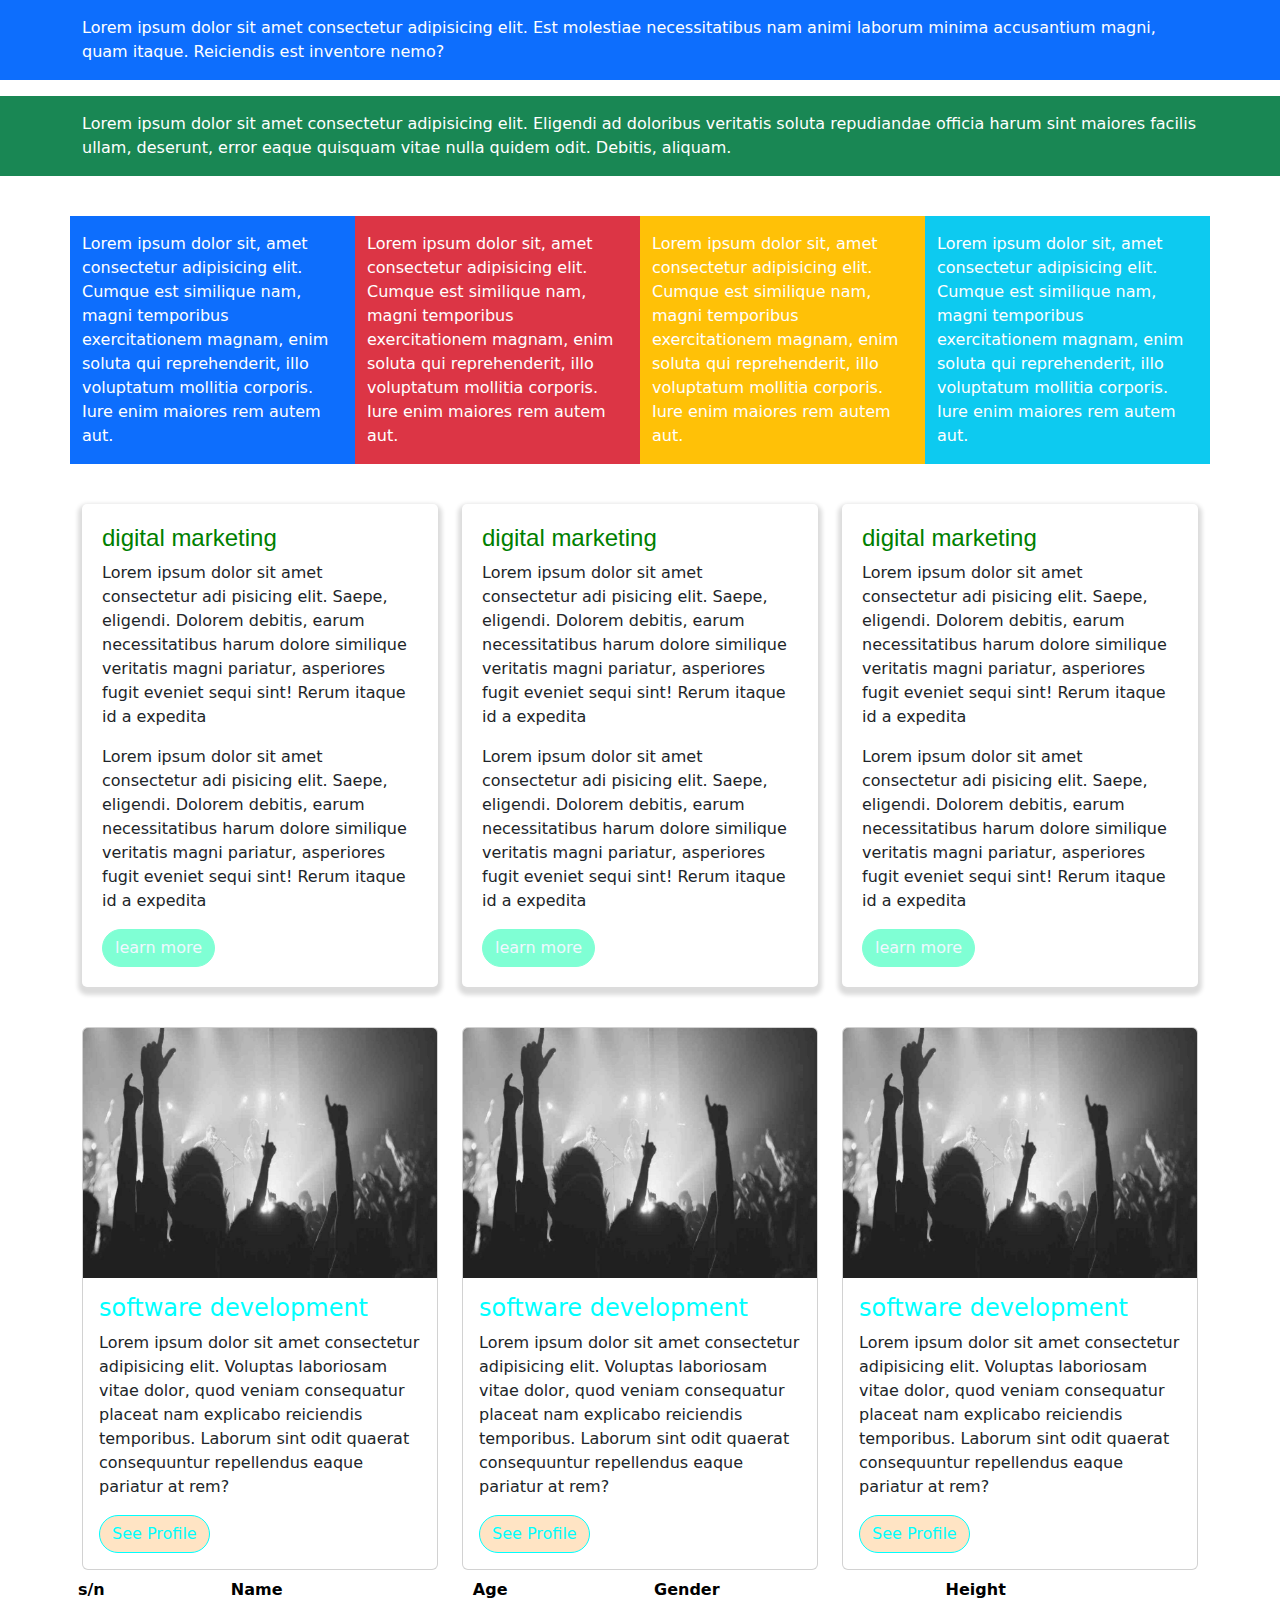
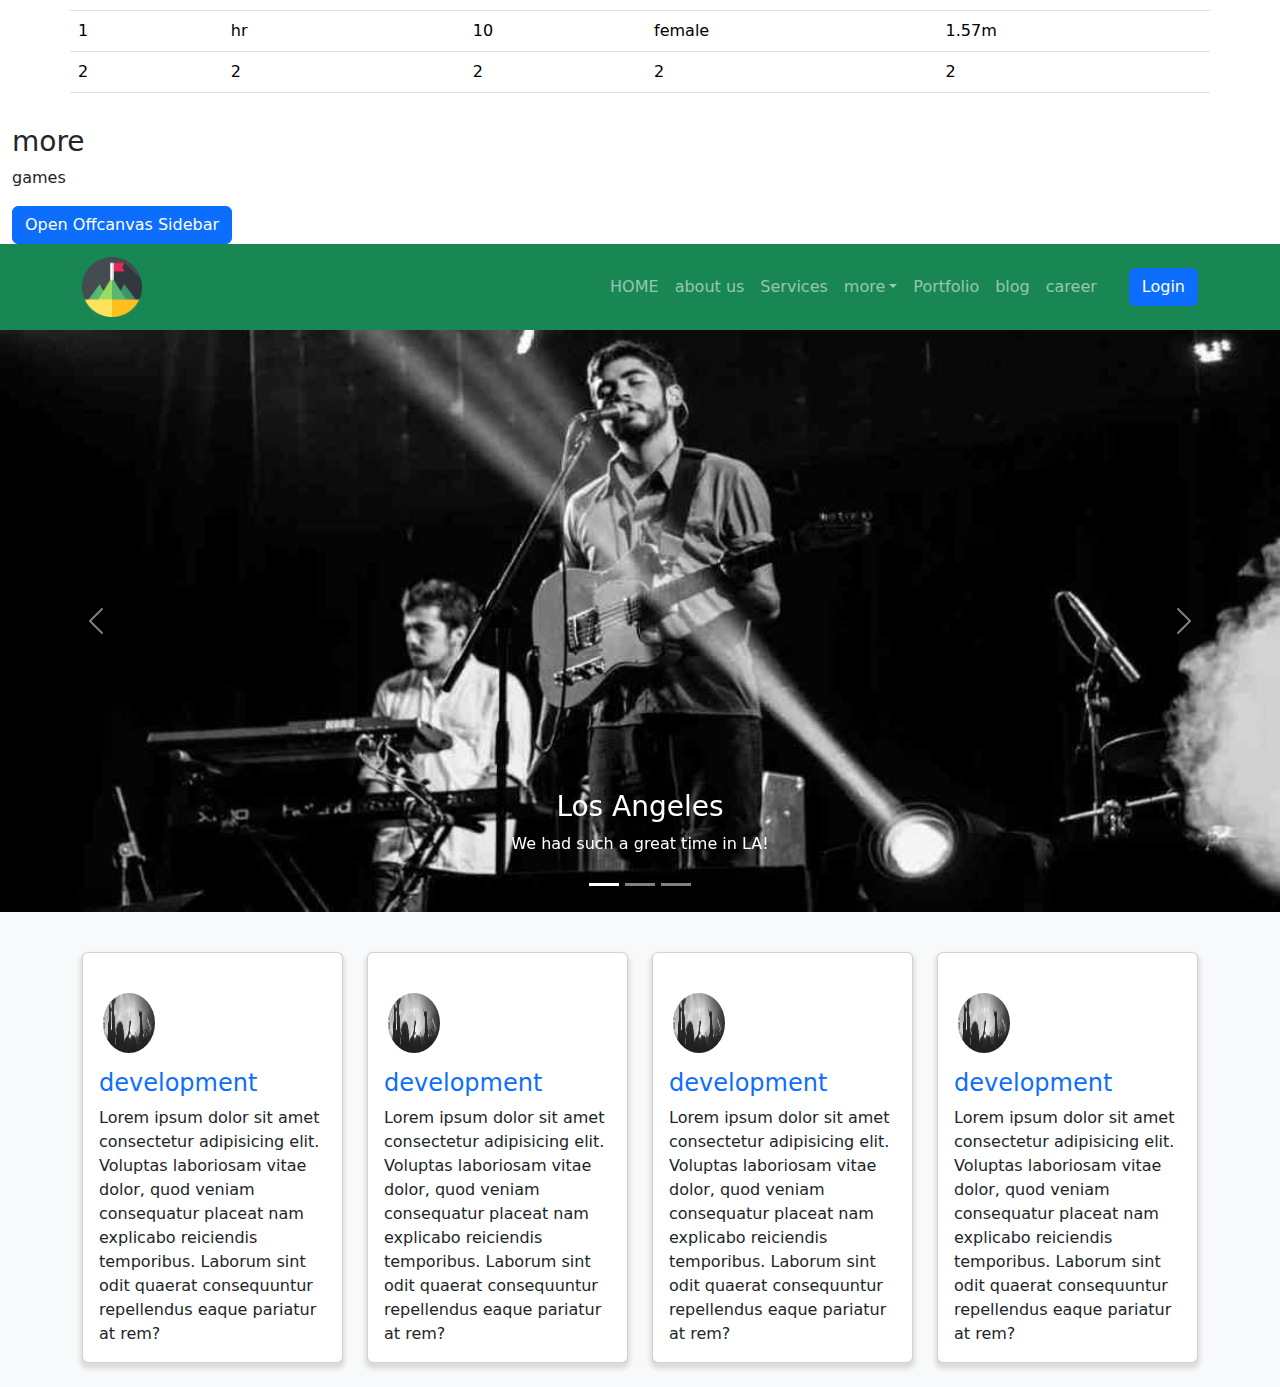
==== index.html @ dfd1449f "initial commit" ====
<!DOCTYPE html>
<html lang="en">
<head>
    <meta charset="UTF-8">
    <meta name="viewport" content="width=device-width, initial-scale=1.0">
    <title>Document</title>
  <link href="https://cdn.jsdelivr.net/npm/bootstrap@5.1.3/dist/css/bootstrap.min.css" rel="stylesheet">
  <script src="https://cdn.jsdelivr.net/npm/bootstrap@5.1.3/dist/js/bootstrap.bundle.min.js"></script>
  <link rel="stylesheet" href="my css.css"type="text/css">
</head>
<body>
    <div class="container-fluid bg-primary py-3">
        <div class="container text-white">
            Lorem ipsum dolor sit amet consectetur adipisicing elit.
             Est molestiae necessitatibus nam animi laborum minima accusantium magni,
              quam itaque. Reiciendis est inventore nemo?
        </div>
    </div>
    <div class="container-fluid bg-success py-3 mt-3">
        <div class="container text-white">
            Lorem ipsum dolor sit amet consectetur adipisicing elit.
             Eligendi ad doloribus veritatis soluta repudiandae officia harum sint maiores facilis ullam,
              deserunt, error eaque quisquam vitae nulla quidem odit. Debitis, aliquam.
        </div>
    </div>
    <!--bootstrap column-->
    <div class="container-fluid my-4">
        <div class="container">
            <div class="row text-white">
                <div class="col-sm-12 col-md-6 col-lg-3 bg-primary py-3 mt-3 ">
                    Lorem ipsum dolor sit, amet consectetur adipisicing elit. Cumque est similique nam, magni temporibus exercitationem magnam, 
                    enim soluta qui reprehenderit,
                     illo voluptatum mollitia corporis. Iure enim maiores rem autem aut.
                </div>
                <div class="col-sm-12 col-md-6 col-lg-3 bg-danger py-3 mt-3 ">
                    Lorem ipsum dolor sit, amet consectetur adipisicing elit. Cumque est similique nam, magni temporibus exercitationem magnam, 
                    enim soluta qui reprehenderit,
                     illo voluptatum mollitia corporis. Iure enim maiores rem autem aut.
                </div>
                <div class="col-sm-12 col-md-6 col-lg-3 bg-warning py-3 mt-3 ">
                    Lorem ipsum dolor sit, amet consectetur adipisicing elit. Cumque est similique nam, magni temporibus exercitationem magnam, 
                    enim soluta qui reprehenderit,
                     illo voluptatum mollitia corporis. Iure enim maiores rem autem aut.
                </div>
                <div class="col-sm-12 col-md-6 col-lg-3 bg-info py-3 mt-3 ">
                    Lorem ipsum dolor sit, amet consectetur adipisicing elit. Cumque est similique nam, magni temporibus exercitationem magnam, 
                    enim soluta qui reprehenderit,
                     illo voluptatum mollitia corporis. Iure enim maiores rem autem aut.
                </div>
            </div>
        </div>
    </div>
    <!--bootstrap and css-->
    <div class="container-fluid mb-4">
        <div class="container">
            <div class="row">
                <div class="col-sm-12 col-md-6 col-lg-4 market mt-3">
                    <div>
                        <h4>digital marketing</h4>
                        <p>
                            Lorem ipsum dolor sit amet consectetur adi
                            pisicing elit. Saepe, eligendi. Dolorem debitis,
                             earum necessitatibus harum dolore similique veritatis magni pariatur,
                              asperiores fugit eveniet sequi sint! Rerum itaque id a expedita     </p>
                              <p>
                                Lorem ipsum dolor sit amet consectetur adi
                                pisicing elit. Saepe, eligendi. Dolorem debitis,
                                 earum necessitatibus harum dolore similique veritatis magni pariatur,
                                  asperiores fugit eveniet sequi sint! Rerum itaque id a expedita     </p>
                                  <a class="btn"   href="#">learn more</a>
                    </div>
                </div>
                <div class="col-sm-12 col-md-6 col-lg-4 market mt-3">
                    <div>
                        <h4>digital marketing</h4>
                        <p>
                            Lorem ipsum dolor sit amet consectetur adi
                            pisicing elit. Saepe, eligendi. Dolorem debitis,
                             earum necessitatibus harum dolore similique veritatis magni pariatur,
                              asperiores fugit eveniet sequi sint! Rerum itaque id a expedita     </p>
                              <p>
                                Lorem ipsum dolor sit amet consectetur adi
                                pisicing elit. Saepe, eligendi. Dolorem debitis,
                                 earum necessitatibus harum dolore similique veritatis magni pariatur,
                                  asperiores fugit eveniet sequi sint! Rerum itaque id a expedita     </p>
                                  <a class="btn"   href="#">learn more</a>
                    </div>
                </div>
                <div class="col-sm-12 col-md-6 col-lg-4 market mt-3">
                    <div>
                        <h4>digital marketing</h4>
                        <p>
                            Lorem ipsum dolor sit amet consectetur adi
                            pisicing elit. Saepe, eligendi. Dolorem debitis,
                             earum necessitatibus harum dolore similique veritatis magni pariatur,
                              asperiores fugit eveniet sequi sint! Rerum itaque id a expedita     </p>
                              <p>
                                Lorem ipsum dolor sit amet consectetur adi
                                pisicing elit. Saepe, eligendi. Dolorem debitis,
                                 earum necessitatibus harum dolore similique veritatis magni pariatur,
                                  asperiores fugit eveniet sequi sint! Rerum itaque id a expedita     </p>
                                  <a class="btn"   href="#">learn more</a>
                    </div>
                </div>
            </div>
        </div>
    </div>
    <!--bootstrap card and div columns-->
    <div class="container-fluid">
        <div class="container">
            <div class="row">
                <div class="col-sm-12 col-md-6 col-lg-4 mt-3">
                    <div class="card mybody">
                        <img class="card-img-top img-fluid" src="bootstrap5.0/image/ny.jpg" alt="Card image">
                        <div class="card-body">
                          <h4 class="card-title">software development</h4>
                          <p class="card-text">Lorem ipsum dolor sit amet consectetur adipisicing elit.
                             Voluptas laboriosam vitae dolor, 
                             quod veniam consequatur placeat nam explicabo reiciendis temporibus. 
                            Laborum sint odit quaerat consequuntur repellendus eaque pariatur at rem?</p>
                          <a href="#" class="btn btn-primary">See Profile</a>
                        </div>
                      </div>
                </div>
                <div class="col-sm-12 col-md-6 col-lg-4 mt-3">
                    <div class="card mybody">
                        <img class="card-img-top img-fluid" src="bootstrap5.0/image/ny.jpg" alt="Card image">
                        <div class="card-body">
                          <h4 class="card-title">software development</h4>
                          <p class="card-text">Lorem ipsum dolor sit amet consectetur adipisicing elit.
                             Voluptas laboriosam vitae dolor, 
                             quod veniam consequatur placeat nam explicabo reiciendis temporibus. 
                            Laborum sint odit quaerat consequuntur repellendus eaque pariatur at rem?</p>
                          <a href="#" class="btn btn-primary">See Profile</a>
                        </div>
                      </div>
                </div>
                <div class="col-sm-12 col-md-6 col-lg-4 mt-3">
                    <div class="card mybody">
                        <img class="card-img-top img-fluid" src="bootstrap5.0/image/ny.jpg" alt="Card image">
                        <div class="card-body">
                          <h4 class="card-title">software development</h4>
                          <p class="card-text">Lorem ipsum dolor sit amet consectetur adipisicing elit.
                             Voluptas laboriosam vitae dolor, 
                             quod veniam consequatur placeat nam explicabo reiciendis temporibus. 
                            Laborum sint odit quaerat consequuntur repellendus eaque pariatur at rem?</p>
                          <a href="#" class="btn btn-primary">See Profile</a>
                        </div>
                      </div>
                </div>
            </div>
        </div>
    </div>
    <!--bootstrap table responsive-->
    <div class="container">
        <div class="row">
            <table class="table table-responsive-sm">
                <tr>
                    <td><b>s/n</b></td>
                    <td><b>Name</b></td>
                    <td><b>Age</b></td>
                    <td><b>Gender</b></td>
                    <td><b>Height</b></td>
                </tr>
                <tr>
                    <td>1</td>
                    <td>hr</td>
                    <td>10</td>
                    <td>female</td>
                    <td>1.57m   </td>
                </tr>
                <tr>
                    <td>2</td>
                    <td>2</td>
                    <td>2</td>
                    <td>2</td>
                    <td>2</td>
                </tr>
            </table>
        </div>
    </div>
    
	<div class="offcanvas offcanvas-start" id="demo11">
        <div class="offcanvas-header">
          <h1 class="offcanvas-title">Heading</h1>
          <button type="button" class="btn-close" data-bs-dismiss="offcanvas"></button>
        </div>
        <div class="offcanvas-body">
          <p><code>hello</code></p>
          <p><code>hi</code></p>
          <p><pre> text lorem ipsum.</pre></p>
          <button class="btn btn-secondary" type="button">A Button</button>
        </div>
      </div>
      
      <div class="container-fluid mt-3">
        <h3>more </h3>
        <p>games </p>
        <button class="btn btn-primary" type="button" data-bs-toggle="offcanvas" data-bs-target="#demo11">
          Open Offcanvas Sidebar
        </button>
      </div>
      <!--header section begins-->
      <header id="header">
    
<nav class="navbar navbar-expand-lg bg-success navbar-dark">
    <div class="container mylogo">
      <a class="navbar-brand" href="#">
        <img src="bootstrap5.0/image/mountain.png" alt="">
      </a>
      <button class="navbar-toggler" type="button" data-bs-toggle="collapse" data-bs-target="#collapsibleNavbar1">
        <span class="navbar-toggler-icon"></span>
      </button>
      <div class="collapse navbar-collapse justify-content-end" id="collapsibleNavbar1">
        <ul class="navbar-nav">
          <li class="nav-item">
            <a class="nav-link" href="index.html">HOME</a>
          </li>
          <li class="nav-item">
            <a class="nav-link" href="#">about us</a>
          </li>
          <li class="nav-item">
            <a class="nav-link" href="#">Services</a>
          </li>  
          <li class="nav-item dropdown">
            <a class="nav-link dropdown-toggle" href="#" role="button" data-bs-toggle="dropdown">more</a>
            <ul class="dropdown-menu">
              <li><a class="dropdown-item" href="#">sign up</a></li>
              <li><a class="dropdown-item" href="#">promo</a></li>
              <li><a class="dropdown-item" href="#">maintainace</a></li>
            </ul>
          </li>
          <li class="nav-item">
            <a class="nav-link" href="#">Portfolio</a>
          </li>
          <li class="nav-item">
            <a class="nav-link" href="#">blog</a>
          </li>    
          <li class="nav-item">
            <a class="nav-link" href="#">career</a>
          </li>  

        </ul>
        
  <button type="button" class="btn btn-primary ms-lg-4" data-bs-toggle="modal" data-bs-target="#myModal">
    Login
  </button>
      </div>
    </div>
  </nav>
  
<!-- The Modal -->
<div class="modal fade" id="myModal">
    <div class="modal-dialog">
      <div class="modal-content">
  
        <!-- Modal Header -->
        <div class="modal-header">
          <h4 class="modal-title">login</h4>
          <button type="button" class="btn-close" data-bs-dismiss="modal"></button>
        </div>
  
        <!-- Modal body -->
        <div class="modal-body">
          <form action=""method="post" enctype="multipart/form-data">
            
            <div class="row">
                <div class="col-12 mt-3">
                    <label for="username">username</label>
                    <input type="text" name="username"placeholder="enter username"id="username" class="form-control">
                </div>
            </div>
            
            <div class="row">
                <div class="col-12 mt-3">
                    <label for="password">password</label>
                    <input type="text" name="password"placeholder="enter password"id="username" class="form-control" required>
                </div>
            </div>
            
            <div class="row">
                <div class="col-12 mt-3">
                    <button type="submit" name="submit" class="btn btn-primary">Login</button>
                </div>
            </div>
          </form>
        </div>
  
        <!-- Modal footer -->
        <div class="modal-footer">
          <button type="button" class="btn btn-danger" data-bs-dismiss="modal">close</button>
        </div>
  
      </div>
    </div>
  </div>
  

      </header><!--header section ends-->

<!-- Carousel -->
<div id="demo3" class="carousel slide" data-bs-ride="carousel">

    <!-- Indicators/dots -->
    <div class="carousel-indicators">
      <button type="button" data-bs-target="#demo3" data-bs-slide-to="0" class="active"></button>
      <button type="button" data-bs-target="#demo3" data-bs-slide-to="1"></button>
      <button type="button" data-bs-target="#demo3" data-bs-slide-to="2"></button>
    </div>
    
    <!-- The slideshow/carousel -->
    <div class="carousel-inner">
      <div class="carousel-item active">
        <img src="bootstrap5.0/image/chicago.jpg" alt="Los Angeles" class="d-block" style="width:100%">
        <div class="carousel-caption">
          <h3>Los Angeles</h3>
          <p>We had such a great time in LA!</p>
        </div>
      </div>
      <div class="carousel-item">
        <img src="bootstrap5.0/image/ny.jpg" alt="Chicago" class="d-block" style="width:100%">
        <div class="carousel-caption">
          <h3>Chicago</h3>
          <p>Thank you, Chicago!</p>
        </div> 
      </div>
      <div class="carousel-item">
        <img src="bootstrap5.0/image/la.jpg" alt="New York" class="d-block" style="width:100%">
        <div class="carousel-caption">
          <h3>New York</h3>
          <p>We love the Big Apple!</p>
        </div>  
      </div>
    </div>
    
    <!-- Left and right controls/icons -->
    <button class="carousel-control-prev" type="button" data-bs-target="#demo3" data-bs-slide="prev">
      <span class="carousel-control-prev-icon"></span>
    </button>
    <button class="carousel-control-next" type="button" data-bs-target="#demo3" data-bs-slide="next">
      <span class="carousel-control-next-icon"></span>
    </button>
  </div>
  <!--section services begins-->
  <div class="container-fluid bg-light">
    <div class="container py-4">
        <div class="row">
            <div class="col-sm-12 col-md-6 col-lg-3 mt-3 myserve">
                
                    <div class="card service">
                        <img class="card-img-top img-fluid rounded-circle" src="bootstrap5.0/image/ny.jpg" alt="Card image">
                        <div class="card-body">
                          <h4 class="card-title"><a href="#" >development</a></h4>
                          <p class="card-text">Lorem ipsum dolor sit amet consectetur adipisicing elit.
                             Voluptas laboriosam vitae dolor, 
                             quod veniam consequatur placeat nam explicabo reiciendis temporibus. 
                            Laborum sint odit quaerat consequuntur repellendus eaque pariatur at rem?</p>
                          <!--<a href="#" class="btn btn-primary">See Profile</a>-->
                        </div>
                      </div>


                
            </div>
            <div class="col-sm-12 col-md-6 col-lg-3 mt-3">
                <div class="card service">
                    <img class="card-img-top img-fluid rounded-circle" src="bootstrap5.0/image/ny.jpg" alt="Card image">
                    <div class="card-body">
                      <h4 class="card-title"><a href="#" >development</a></h4>
                      <p class="card-text">Lorem ipsum dolor sit amet consectetur adipisicing elit.
                         Voluptas laboriosam vitae dolor, 
                         quod veniam consequatur placeat nam explicabo reiciendis temporibus. 
                        Laborum sint odit quaerat consequuntur repellendus eaque pariatur at rem?</p>
                      <!--<a href="#" class="btn btn-primary">See Profile</a>-->
                    </div>
                  </div>

            </div>
            <div class="col-sm-12 col-md-6 col-lg-3 mt-3">
                <div class="card service">
                    <img class="card-img-top img-fluid rounded-circle" src="bootstrap5.0/image/ny.jpg" alt="Card image">
                    <div class="card-body">
                      <h4 class="card-title"><a href="#" >development</a></h4>
                      <p class="card-text">Lorem ipsum dolor sit amet consectetur adipisicing elit.
                         Voluptas laboriosam vitae dolor, 
                         quod veniam consequatur placeat nam explicabo reiciendis temporibus. 
                        Laborum sint odit quaerat consequuntur repellendus eaque pariatur at rem?</p>
                      <!--<a href="#" class="btn btn-primary">See Profile</a>-->
                    </div>
                  </div>

            </div>
            <div class="col-sm-12 col-md-6 col-lg-3 mt-3">
                <div class="card service">
                    <img class="card-img-top img-fluid rounded-circle" src="bootstrap5.0/image/ny.jpg" alt="Card image">
                    <div class="card-body">
                      <h4 class="card-title"><a href="#" >development</a></h4>
                      <p class="card-text">Lorem ipsum dolor sit amet consectetur adipisicing elit.
                         Voluptas laboriosam vitae dolor, 
                         quod veniam consequatur placeat nam explicabo reiciendis temporibus. 
                        Laborum sint odit quaerat consequuntur repellendus eaque pariatur at rem?</p>
                      <!--<a href="#" class="btn btn-primary">See Profile</a>-->
                    </div>
                  </div>

            </div>
        </div>
    </div>
  </div>
</body>
</html>
---- my css.css ----
.market div{
     box-shadow: 0 4px 4px 4px gainsboro;
     padding:20px 20px;
     border-radius: 5px;

}
.market div h4 {
    color: green;
    font-family: 'Segoe UI', Tahoma, Geneva, Verdana, sans-serif;
}
.market div a {
    background-color: aquamarine;
    border: 1px solid aquamarine;
    border-radius: 25px;
    color: aliceblue;
}

.market div a :hover {
    background-color: aquamarine;
    border: 1px solid aquamarine;
    border-radius: 25px;
    color: gold;
}
.mybody{
    width:100%
}
.mybody img{
    width: 100%;
    height: 250px;
}
.mybody h4{
    color: aqua;
}
.mybody a{
    background-color: bisque;
    color: aqua;
    border-radius: 25px;
    border: 1px solid aqua;
}
.mybody a:hover{
    background-color:aqua ;
    color: bisque;
    border-radius: 25px;
    border: 1px solid aqua ;

}
.mylogo a img {
    height: 60px;
}
.service{
    box-shadow: 0 4px 4px 2px gainsboro;
}
.service img {
    width: 20%;
    height: 60px;
    margin-left: 20px;
    margin-top: 40px;
}
.service h4 a{
    text-decoration: none;
}
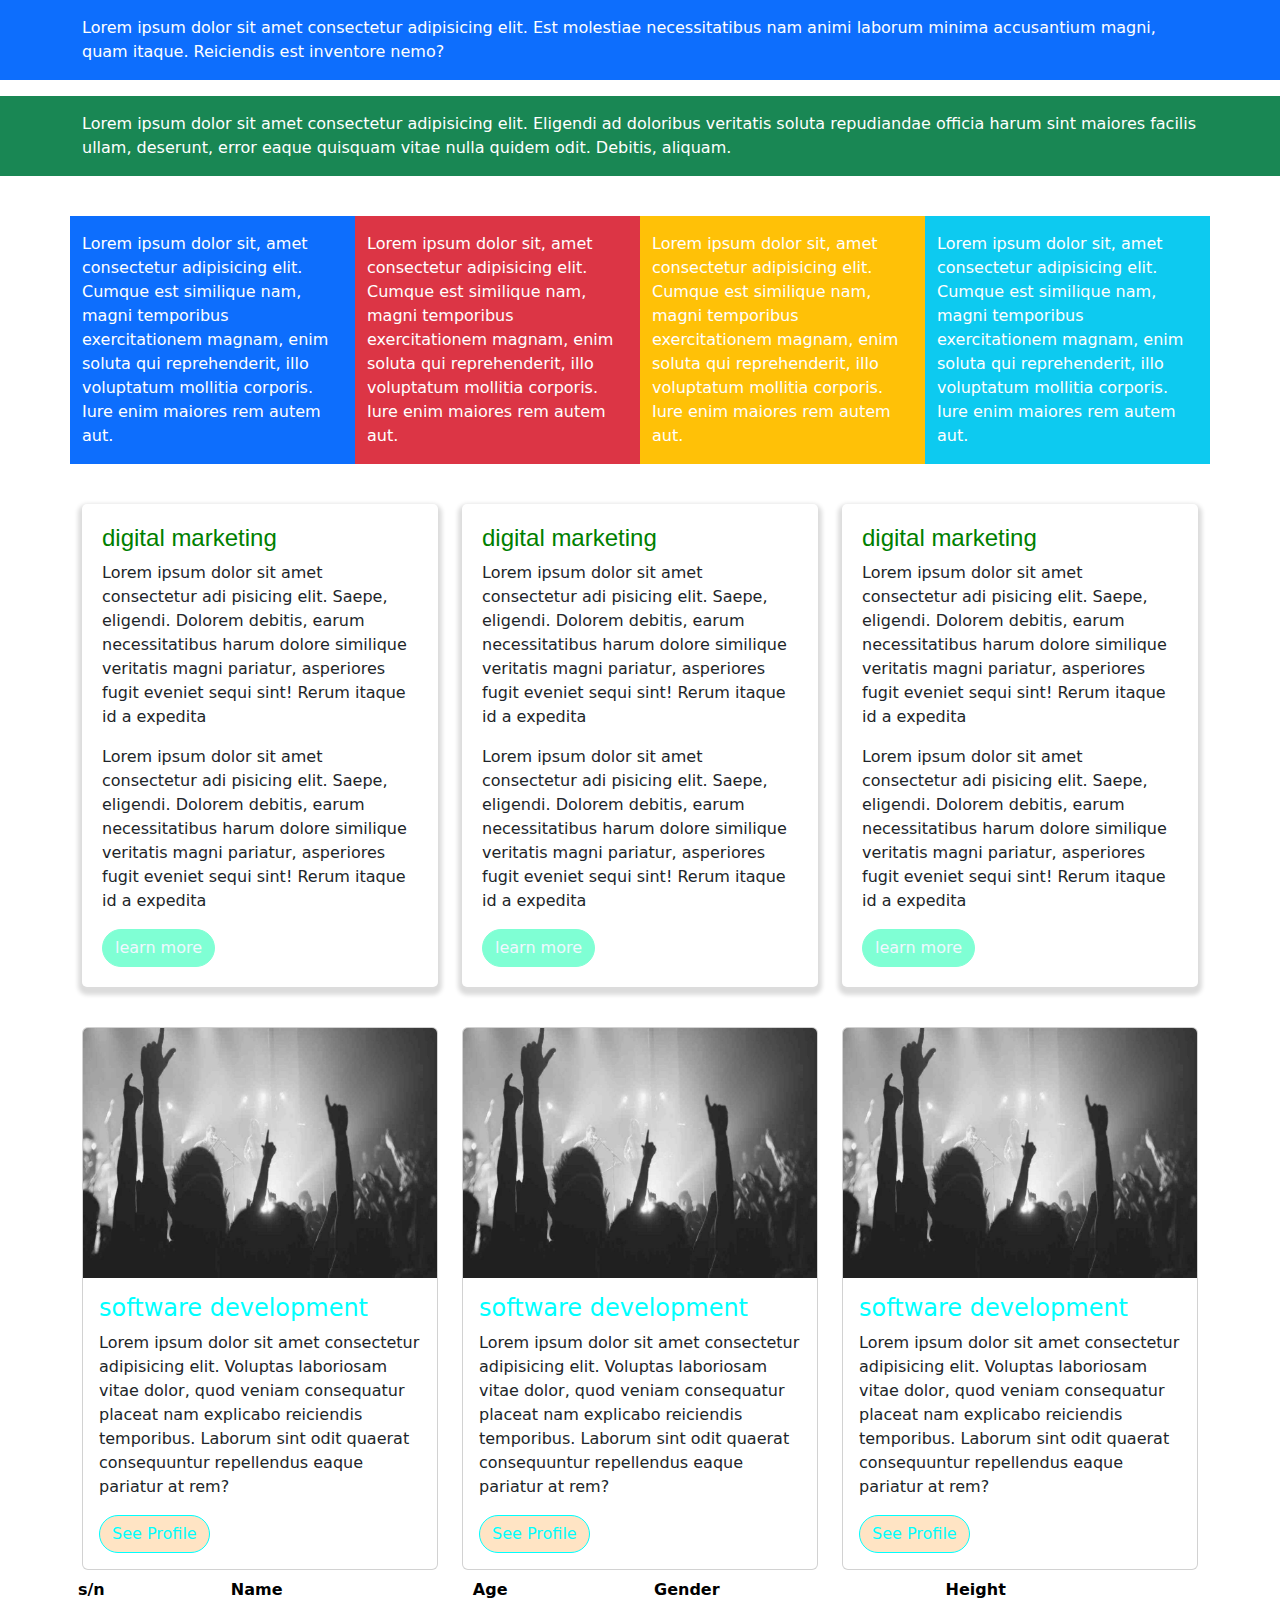
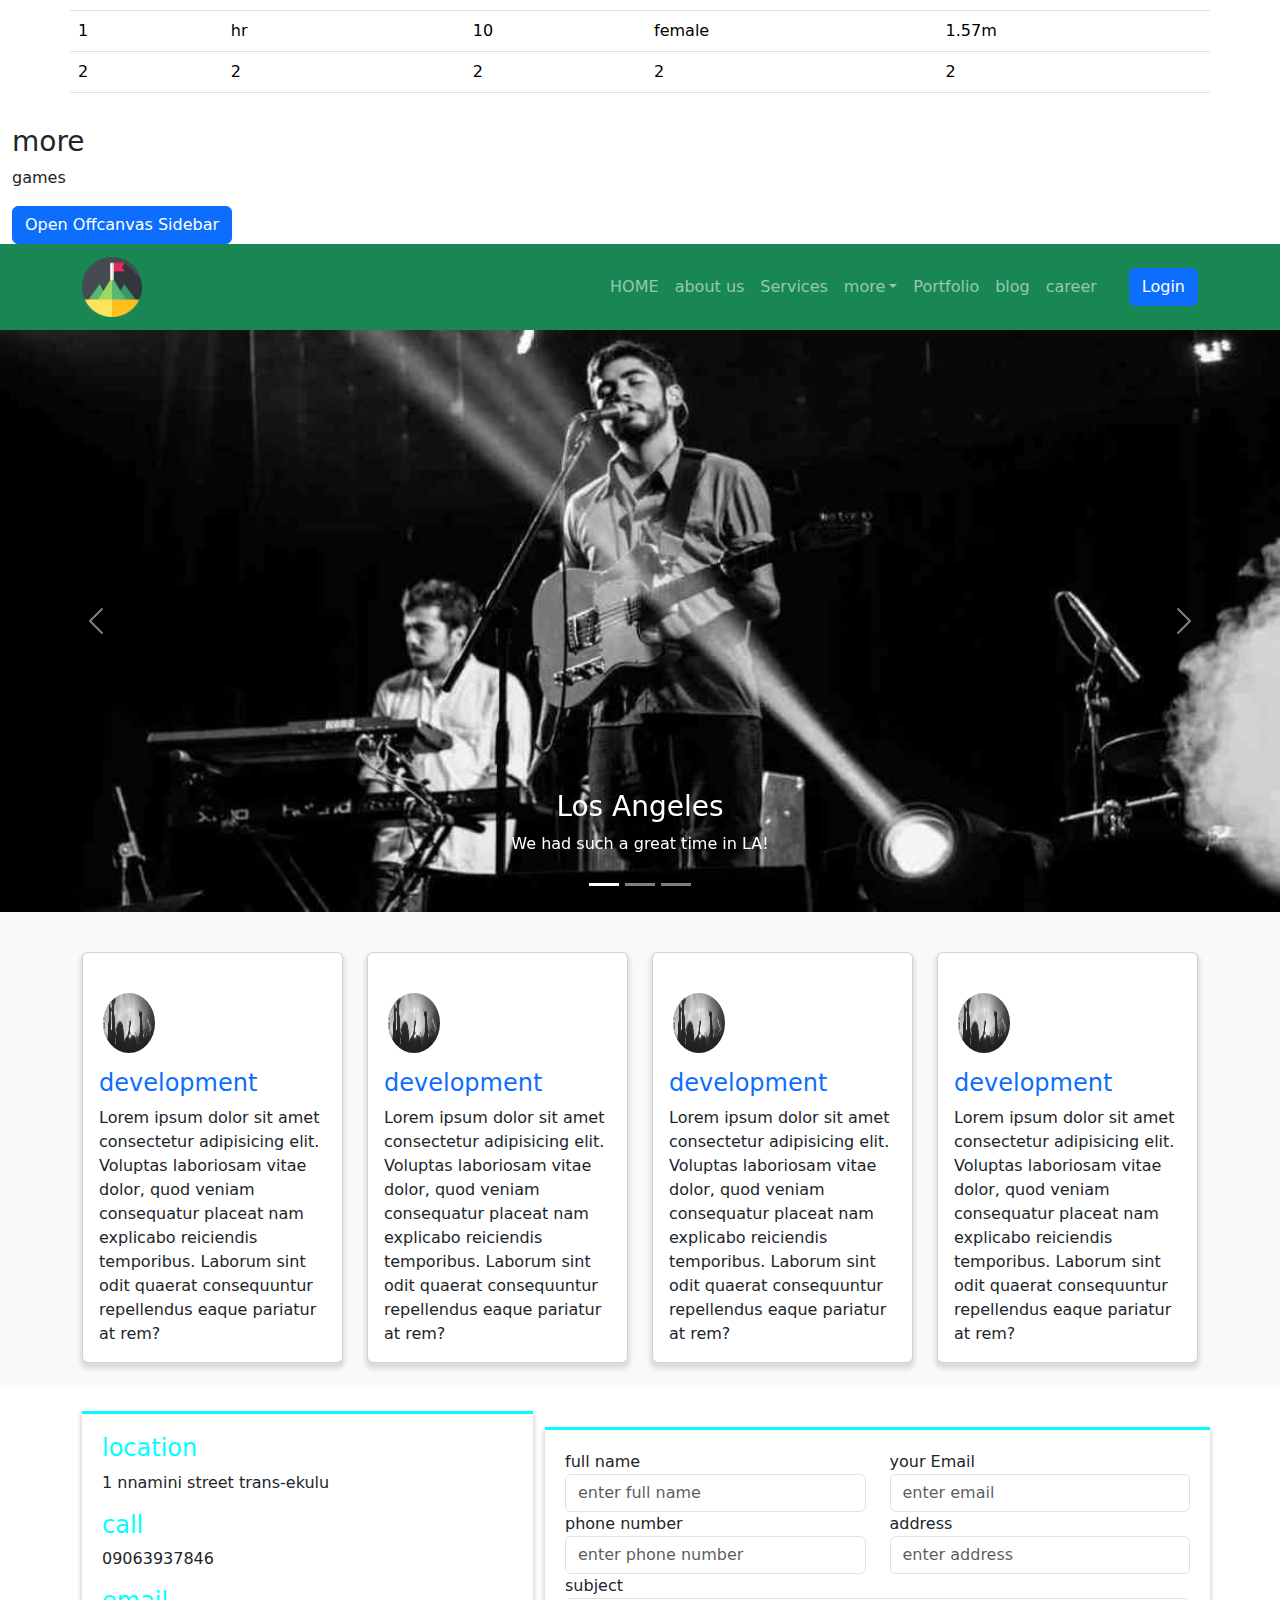
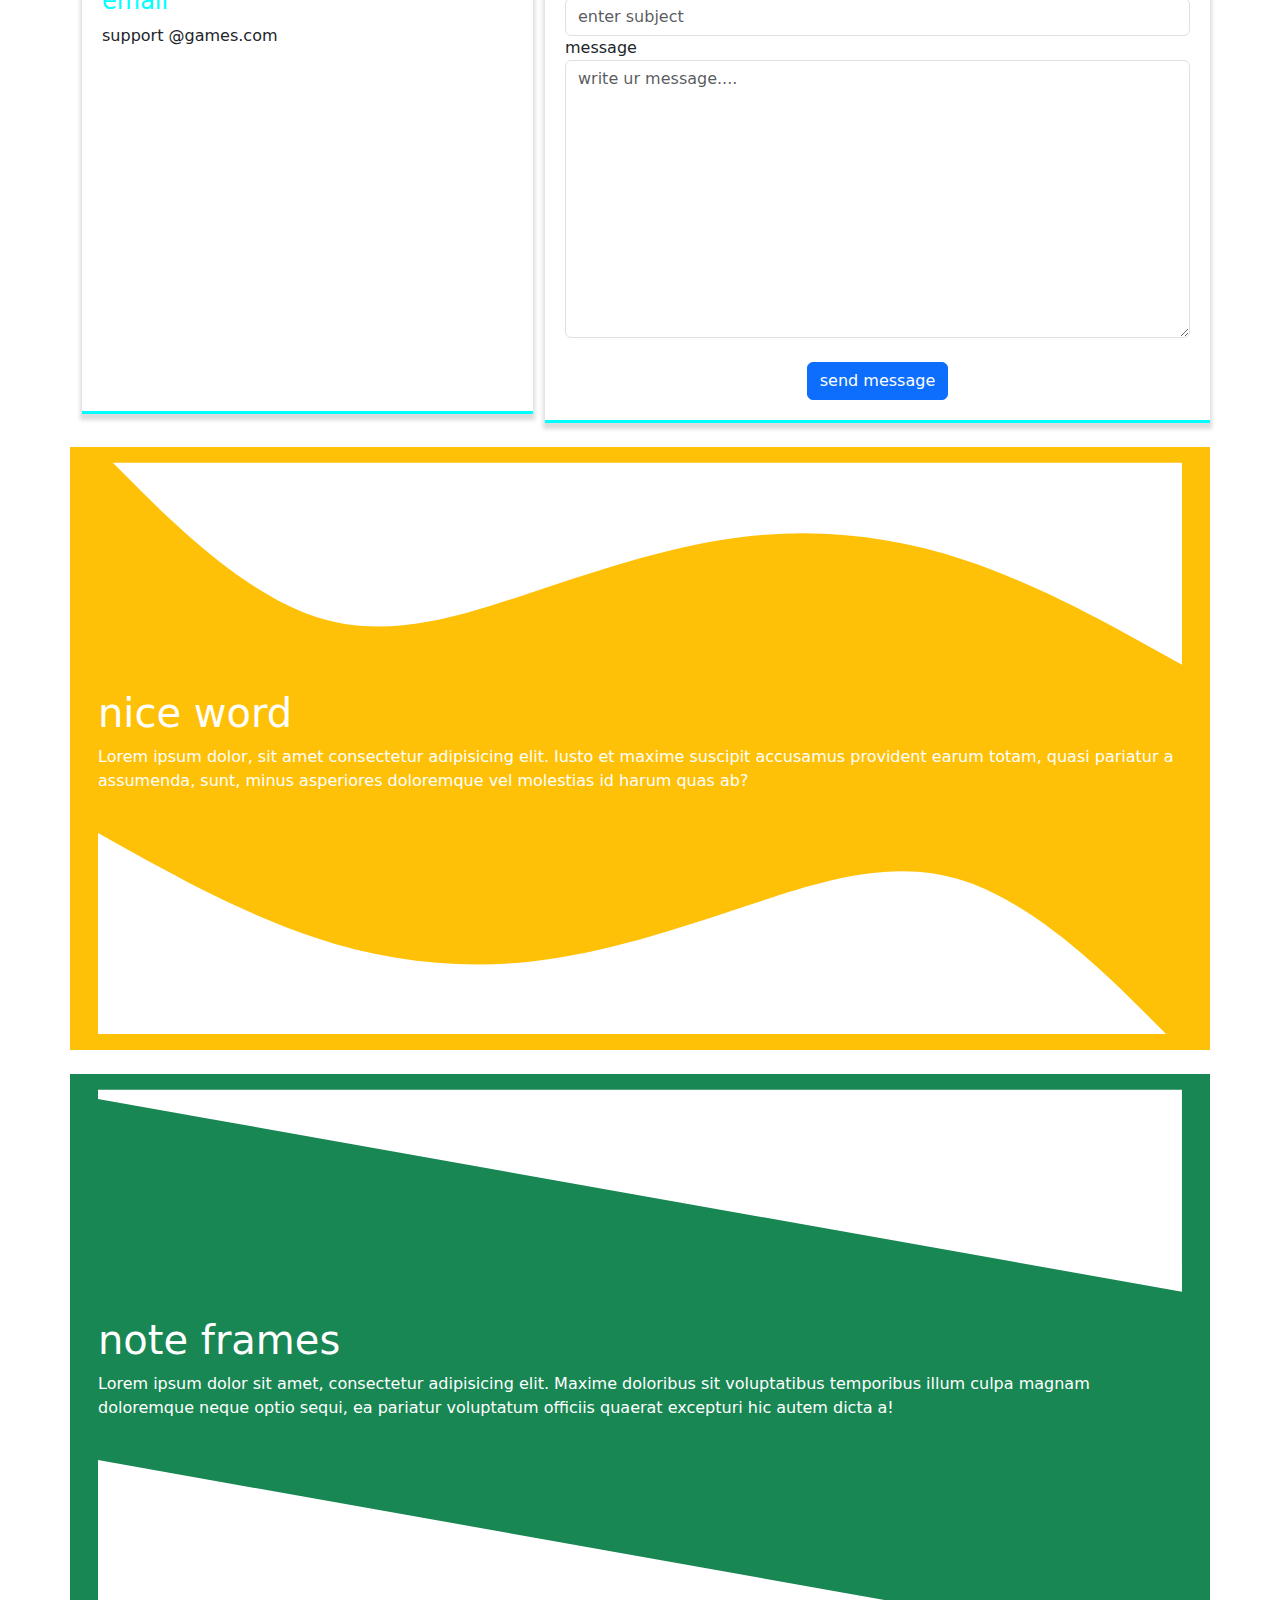
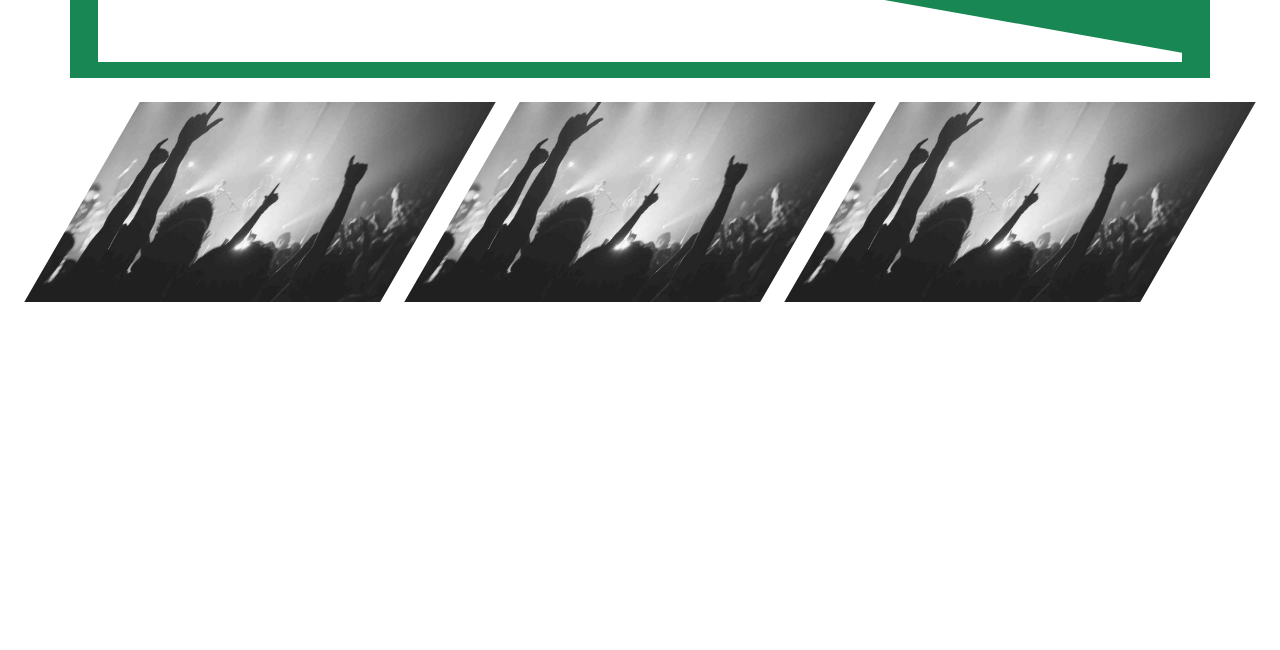
==== commit 26f7d992: "initial commit`" ====
--- a/index.html
+++ b/index.html
@@ -407,5 +407,148 @@
         </div>
     </div>
   </div>
+  <!--section contact us begins-->
+  <div class="container my-4">
+    <div class="row">
+      <div class="col-lg-5 mymaps order-2 order-lg-1 order-md-1">
+           <div class="maps">
+            <div class="row">
+              <div class="col-md-12">
+                <h4>location</h4>
+                <p>1 nnamini street trans-ekulu </p>
+              </div>
+            </div>
+            <div class="row">
+              <div class="col-md-12">
+                <h4>call</h4>
+                <p>09063937846</p>
+              </div>
+            </div>
+            <div class="row">
+              <div class="col-md-12">
+                <h4>email</h4>
+                <p>support @games.com </p>
+              </div>
+            </div>
+            <div class="row">
+              <div class="col-md-12">
+                <iframe src="https://www.google.com/maps/embed?pb=!1m18!1m12!1m3!1d3964.2693927171913!2d7.498564573563031!3d6.487530793504451!2m3!1f0!2f0!3f0!3m2!1i1024!2i768!4f13.1!3m3!1m2!1s0x1044a30cf99b8281%3A0x6b6a0acb9dd3abe9!2s1%20Nnamani%20St%2C%20Trans-Ekulu%2C%20Enugu%20400103%2C%20Enugu!5e0!3m2!1sen!2sng!4v1712912042311!5m2!1sen!2sng" width="100%" height="320" style="border:0;" allowfullscreen="" loading="lazy" referrerpolicy="no-referrer-when-downgrade"></iframe>
+              </div>
+            </div>
+           </div>
+      </div>
+      <div class="col-lg-7 myform  mt-3 order-1 order-lg-2 order-md-2">
+        <form action=""method="post"enctype="multipart/form.data">
+          <div class="row">
+            <div class="col-md-12 col-lg-6">
+              <label for="name">full name</label>
+              <input type="text"  name="name"
+              id="name"placeholder="enter full name"required class="form-control">
+            </div>
+            <div class="col-md-12 col-lg-6">
+              <label for="email">your Email</label>
+              <input type="email"  name="email"
+              id="Email"placeholder="enter email"required class="form-control">
+            </div>
+          </div>
+          <div class="row">
+            <div class="col-md-12 col-lg-6">
+              <label for="phone">phone number</label>
+              <input type="number"  name="phone"
+              id="phone"placeholder="enter phone number"required class="form-control">
+            </div>
+            <div class="col-md-12 col-lg-6">
+              <label for="address">address</label>
+              <input type="address"  name="address"
+              id="address"placeholder="enter address"required class="form-control">
+            </div>
+          </div>
+          <div class="row">
+            <div class="col-12">
+              <label for="subject">subject</label>
+              <input type="text" name="subject" id="subject"
+              placeholder="enter subject" class="form-control"required>
+            </div>
+          </div>
+          <div class="row">
+            <div class="col-12">
+              <label for="message">message</label>
+            <textarea name="message"id="message" col="30" rows="11" placeholder="write ur message...."class="form-control"required></textarea>
+            </div>
+          </div>
+          <div class="row mt-4">
+            <div class="col-12 mybut">
+              <button type="submit" name="submit" class="btn btn-primary" title="send message">send message</button>
+            </div>
+          </div>
+        </div>
+         
+        </form>
+
+      </div>
+    </div>
+  </div>
+  <!--irregular shapes-->
+  <div class="container-fluid">
+    <div class="container bg-warning text-white">
+      <div class="row p-3">
+        <div class="col-12 myig">
+          <svg id="myflip" xmlns="http://www.w3.org/2000/svg" viewBox="0 0 1440 300"><path fill="#FFF" fill-opacity="1" d="M0,32L48,58.7C96,85,192,139,288,170.7C384,203,480,213,576,202.7C672,192,768,160,864,128C960,96,1056,64,1152,96C1248,128,1344,224,1392,272L1440,320L1440,320L1392,320C1344,320,1248,320,1152,320C1056,320,960,320,864,320C768,320,672,320,576,320C480,320,384,320,288,320C192,320,96,320,48,320L0,320Z"></path></svg>
+          <h1>nice word</h1>
+          <p>Lorem ipsum dolor, sit amet consectetur adipisicing elit. 
+            Iusto et maxime suscipit accusamus provident earum totam, 
+            quasi pariatur a assumenda, sunt, 
+            minus asperiores doloremque vel molestias id harum quas ab?</p>
+            <svg xmlns="http://www.w3.org/2000/svg" viewBox="0 0 1440 300"><path fill="#FFF" fill-opacity="1" d="M0,32L48,58.7C96,85,192,139,288,170.7C384,203,480,213,576,202.7C672,192,768,160,864,128C960,96,1056,64,1152,96C1248,128,1344,224,1392,272L1440,320L1440,320L1392,320C1344,320,1248,320,1152,320C1056,320,960,320,864,320C768,320,672,320,576,320C480,320,384,320,288,320C192,320,96,320,48,320L0,320Z"></path></svg>
+        </div>
+      </div>
+    </div>
+  </div>
+  <div class="container-fluid my-4">
+    <div class="container bg-success text-white">
+      <div class="row p-3">
+        <div class="col-12 mypp">
+          <svg id="myf" xmlns="http://www.w3.org/2000/svg" viewBox="0 0 1440 300"><path fill="#fff" fill-opacity="1" d="M0,32L1440,288L1440,320L0,320Z"></path></svg>
+          <h1>note frames</h1>
+          <p>Lorem ipsum dolor sit amet, consectetur adipisicing elit.
+             Maxime doloribus sit voluptatibus temporibus illum
+              culpa magnam doloremque neque optio sequi, 
+            ea pariatur voluptatum officiis quaerat excepturi hic autem dicta a!</p>
+            <svg xmlns="http://www.w3.org/2000/svg" viewBox="0 0 1440 300"><path fill="#fff" fill-opacity="1" d="M0,32L1440,288L1440,320L0,320Z"></path></svg>
+        </div>
+      </div>
+    </div>
+  </div>
+  <!--css skew-->
+  <div class="container-fluid my-4 ">
+    <div class="container">
+      <div class="row">
+        <div class=" col-sm-12 col-md-6 col-lg-4 myimage">
+          <div>
+            <img src="bootstrap5.0/image/ny.jpg" alt="my image">
+          </div>
+        </div>
+        <div class=" col-sm-12 col-md-6 col-lg-4 myimage">
+          <div>
+            <img src="bootstrap5.0/image/ny.jpg" alt="my image">
+          </div>
+        </div>
+        <div class=" col-sm-12 col-md-6 col-lg-4 myimage">
+          <div>
+            <img src="bootstrap5.0/image/ny.jpg" alt="my image">
+          </div>
+        </div>
+      </div>
+    </div>
+  </div>
+  <div class="container-fluid my-4">
+    <div class="container">
+      <div class="row">
+        <div class="col-12 mypro">
+          <div></div>
+        </div>
+      </div>
+    </div>
+  </div>
 </body>
 </html> --- a/my css.css
+++ b/my css.css
@@ -1,4 +1,4 @@
-.market div{
+ .market div{                                                                                                
      box-shadow: 0 4px 4px 4px gainsboro;
      padding:20px 20px;
      border-radius: 5px;
@@ -58,4 +58,73 @@
 }
 .service h4 a{
     text-decoration: none;
+}
+.mymaps .maps{
+    box-shadow: 0 4px 4px 2px gainsboro;
+    padding: 20px 20px;
+    border-top: 3px solid aqua;
+    border-bottom: 3px solid aqua;
+}
+.mymaps h4 {
+    color: aqua;
+}
+.myform{
+    box-shadow: 0 4px 4px 2px gainsboro;
+    padding: 20px 20px;
+    border-top: 3px solid aqua;
+    border-bottom: 3px solid aqua;
+
+
+}
+.mybut {
+    text-align: center;
+}
+/*header nav{
+    background-image: url(../boot/bootstrap5.0/image/ny.jpg);
+    background-position: center;
+    background-size: cover;
+    background-repeat: no-repeat;
+}*/
+.myig svg{
+    display: block;
+}
+.myig #myflip{
+    transform: rotate(180deg);
+}
+.mypp svg{
+    display: block;
+}
+.mypp #myf{
+    transform: rotate(180deg);
+}
+.myimage img {
+    width: 100%;
+    height: 200px;
+    transform: skew(-30deg);
+}
+.mypro div{
+    background-image: url(../boot/bootstrap5.0/image/chicago.jpg);
+    background-position: center;
+    background-repeat: no-repeat;
+    background-size: cover;
+    width: 100%;
+    height: 300px;
+}
+.mypro div:hover{
+    background-image: url(../boot/bootstrap5.0/image/chicago.jpg);
+    background-position: center;
+    background-repeat: no-repeat;
+    background-size: cover;
+    width: 100%;
+    height: 300px;
+    animation-name: myink;
+    animation-duration: 5s;
+    animation-timing-function: linear;
+    animation-fill-mode: forwards;
+    animation-play-state: running;
+    position: relative;
+}
+@keyframes myink{
+    from{background-size: 1200px;}
+    to{background-size: 1900px;}
 }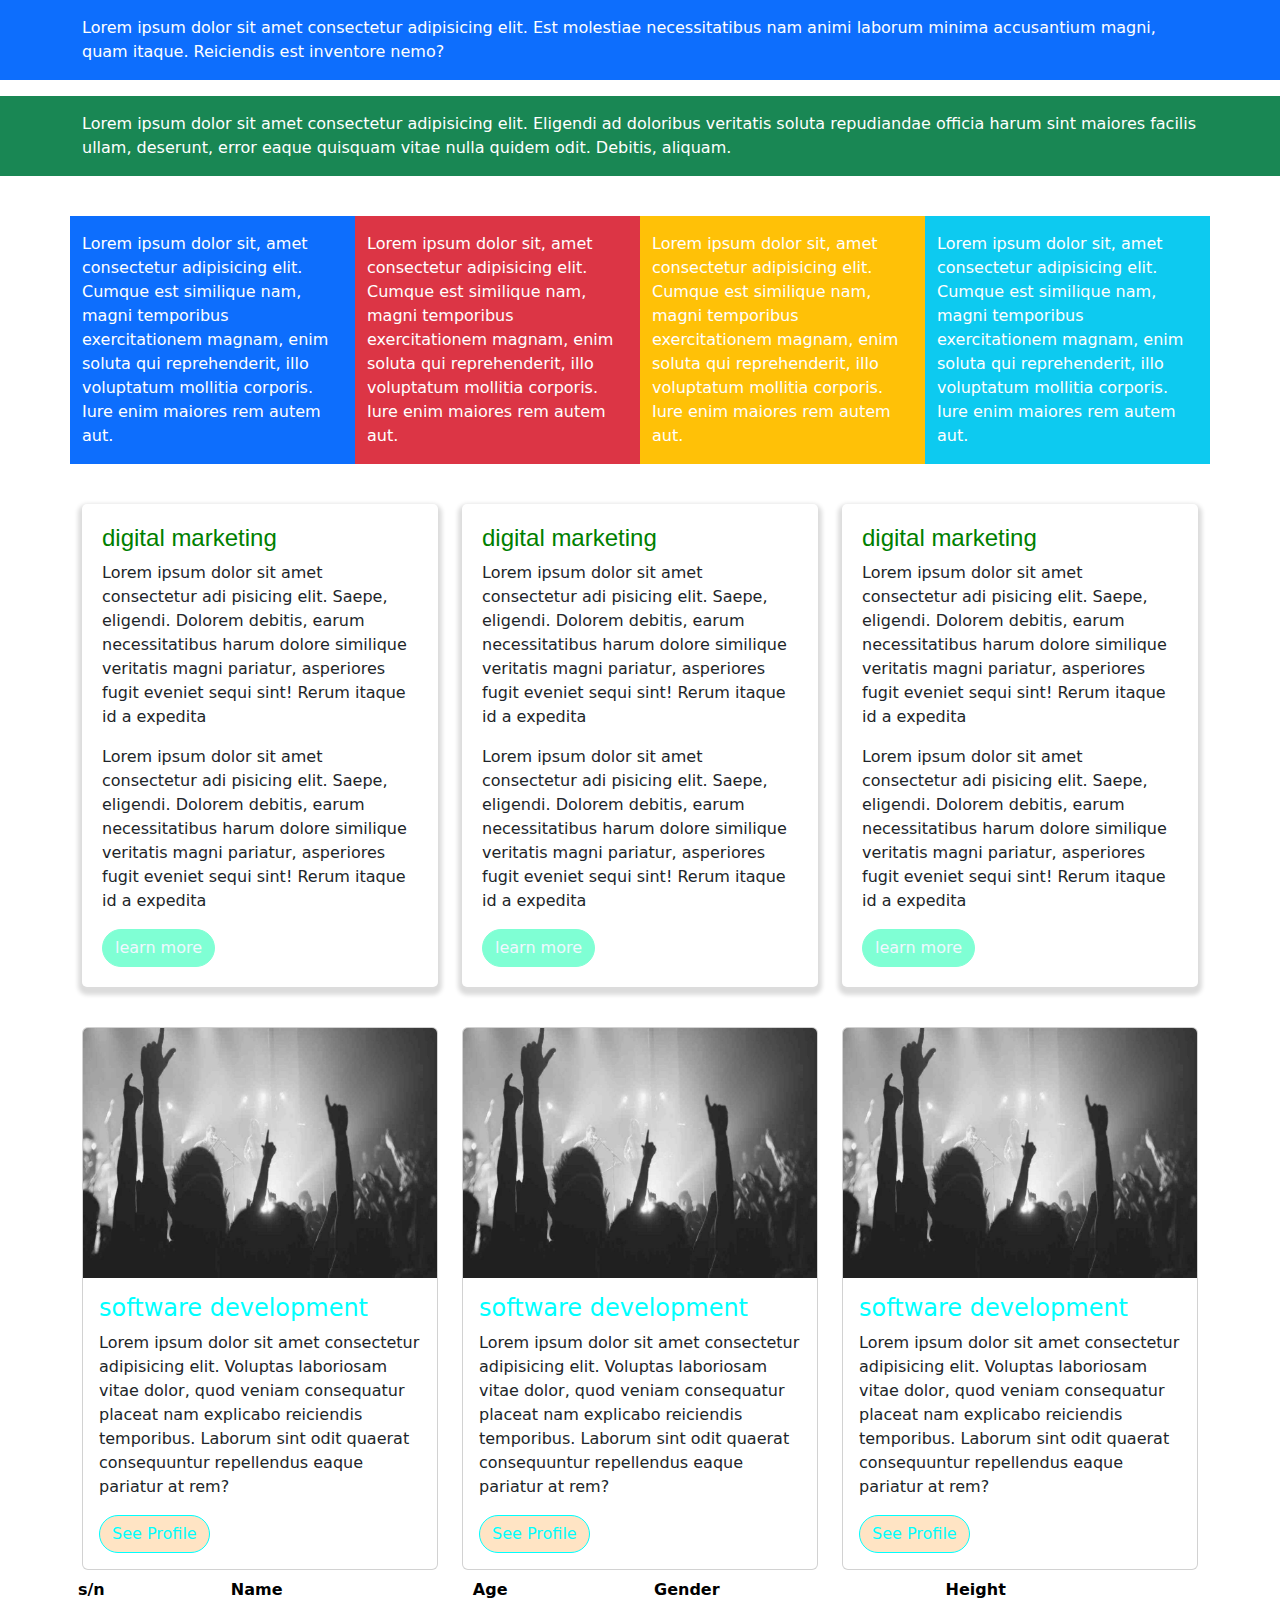
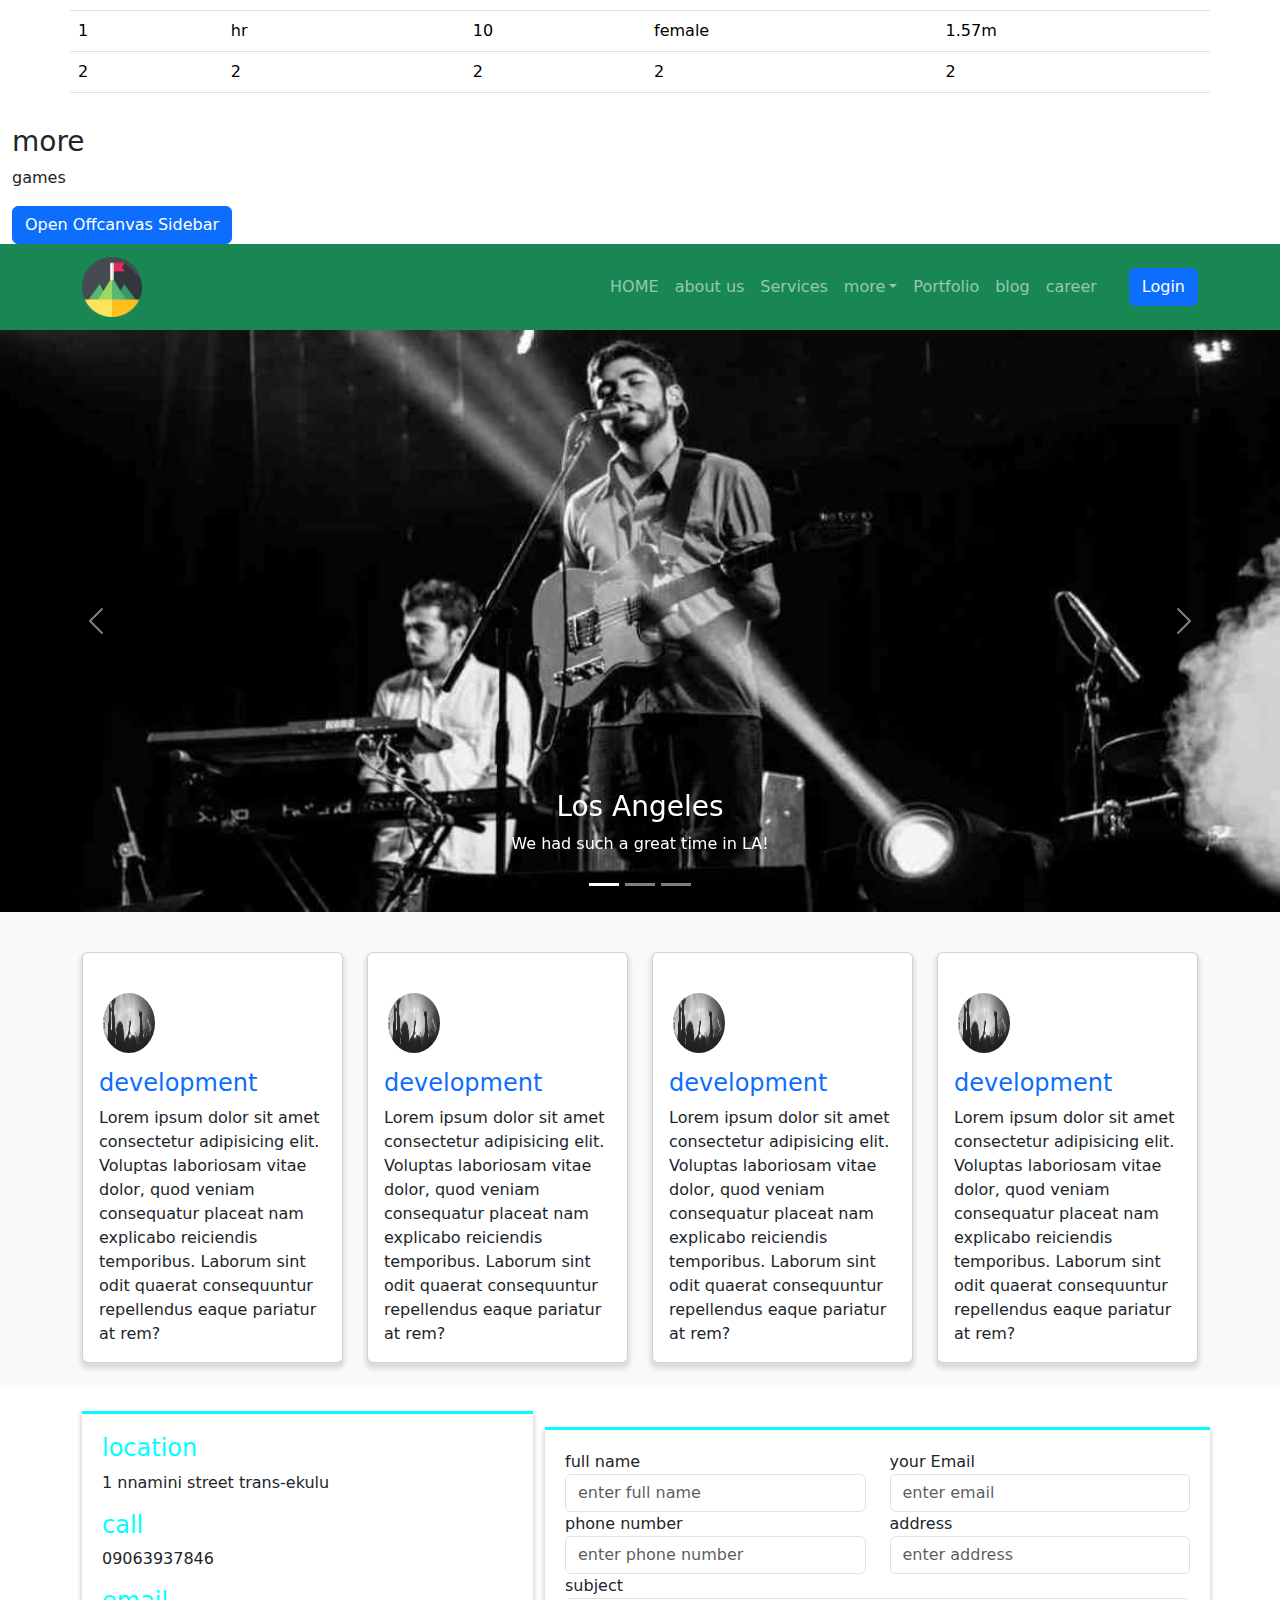
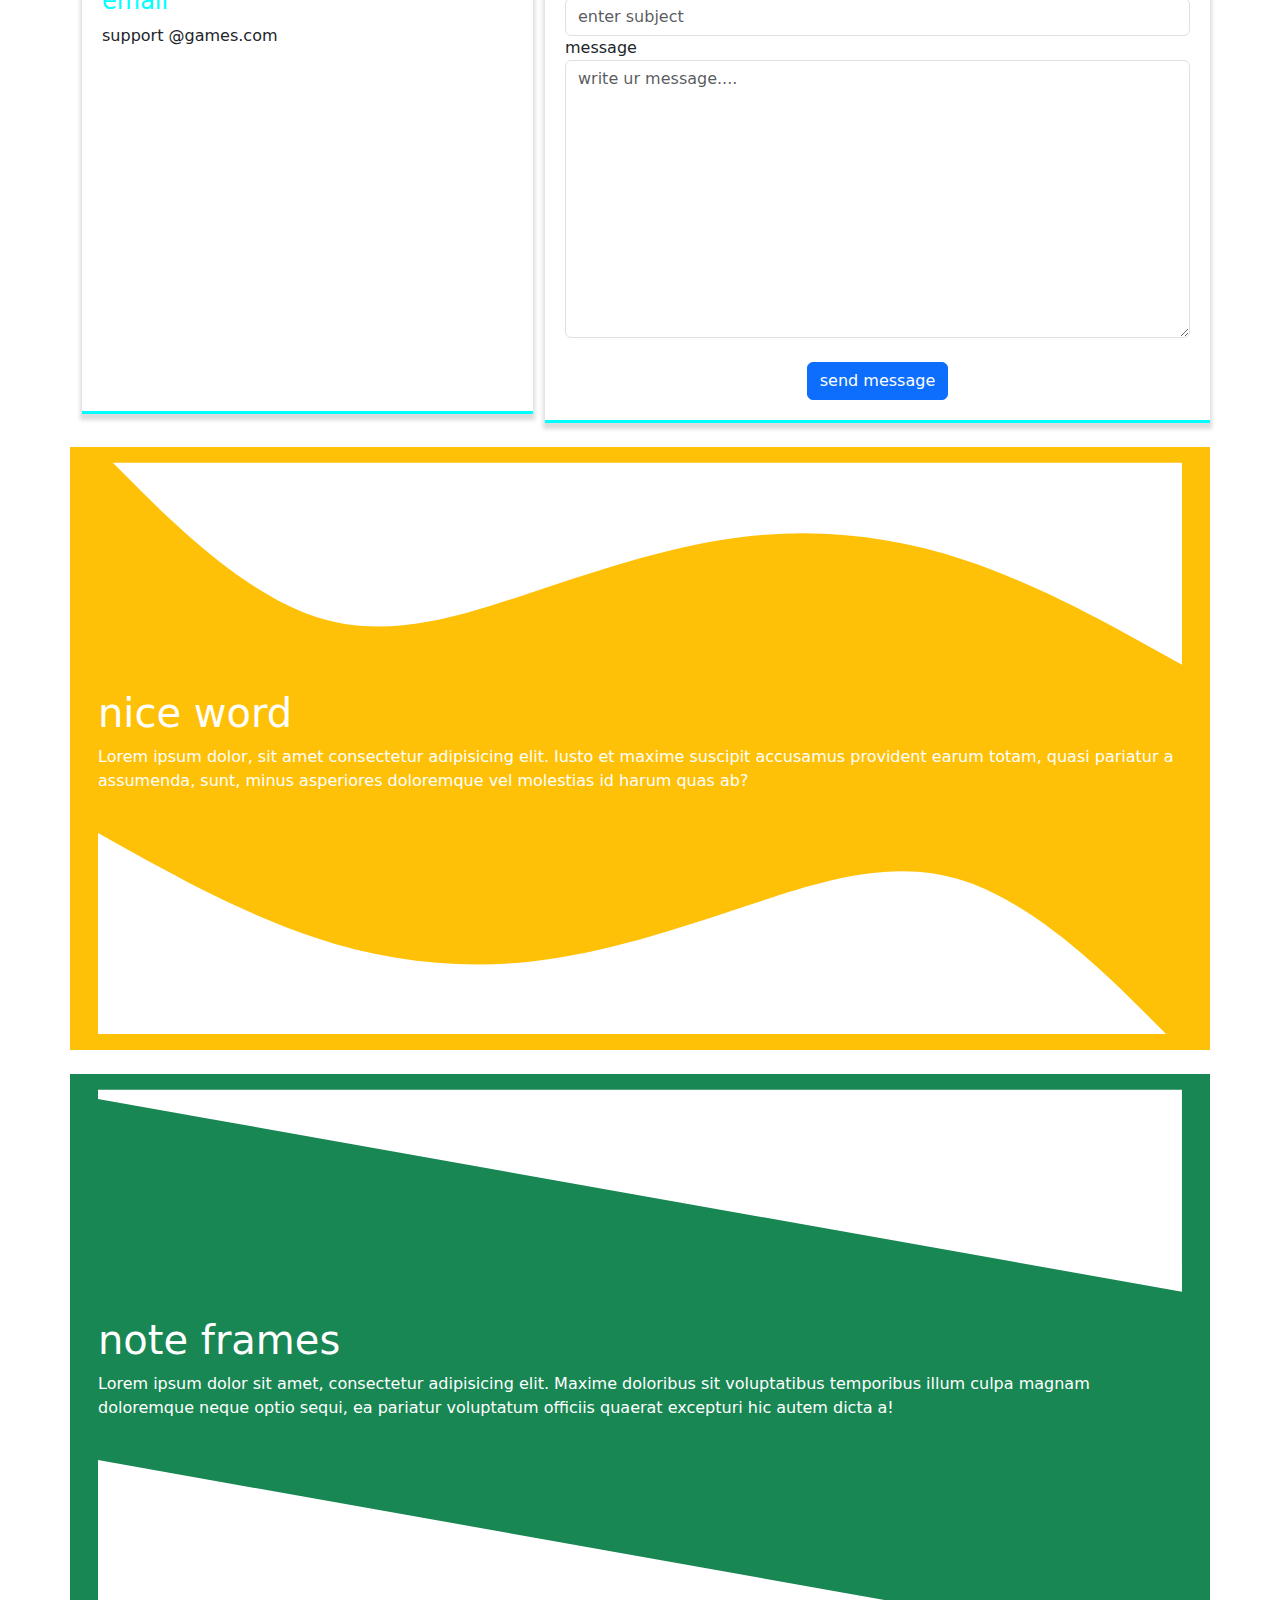
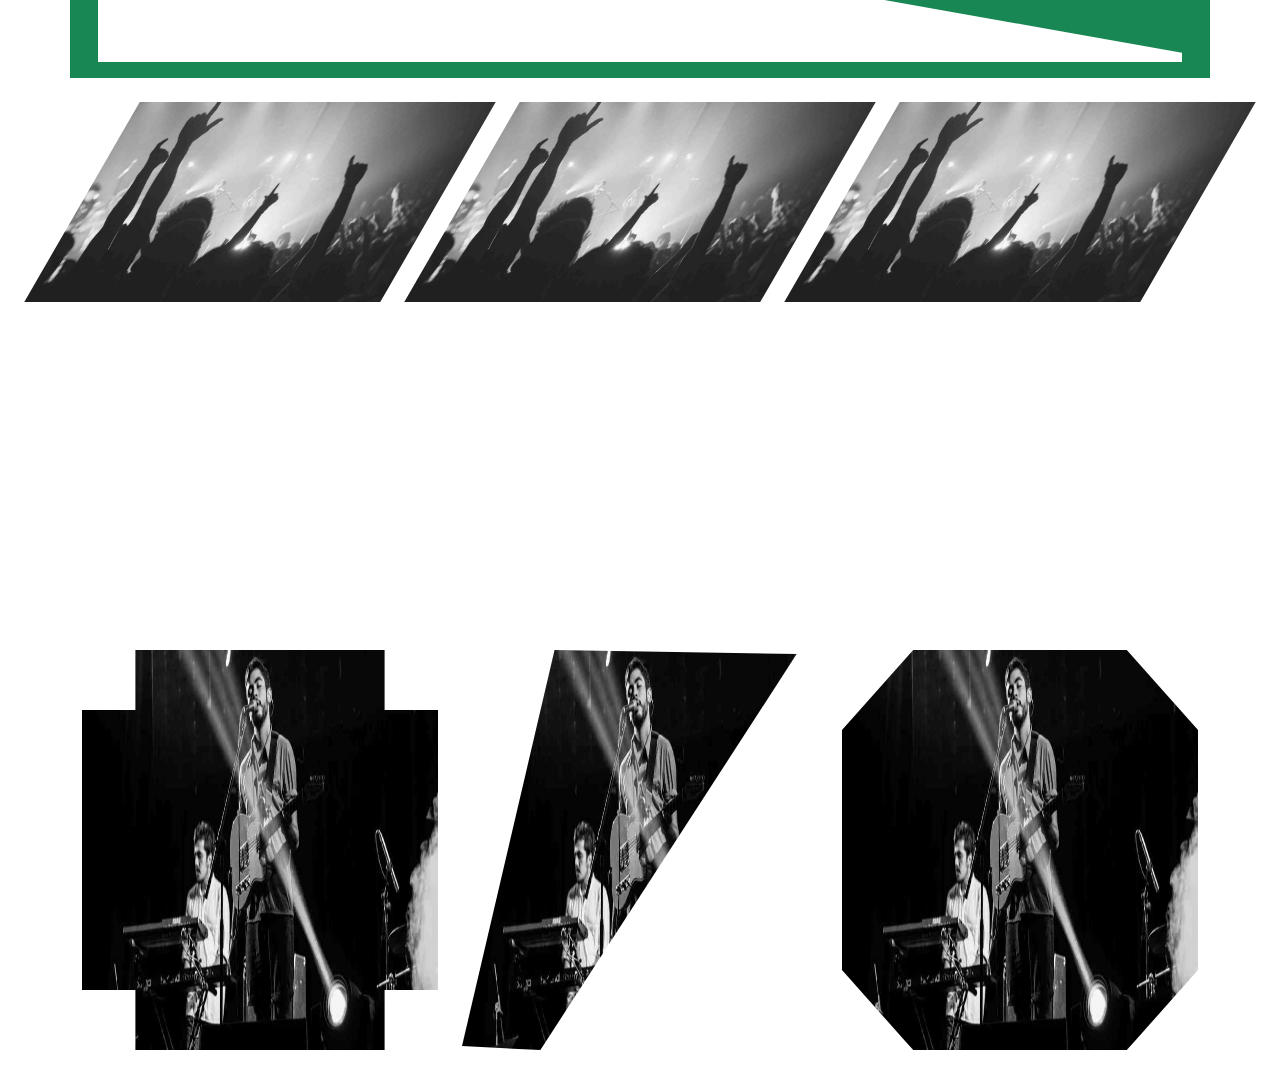
==== commit de6c3718: "ichanges" ====
--- a/index.html
+++ b/index.html
@@ -550,5 +550,27 @@
       </div>
     </div>
   </div>
+  <!--css clip path-->
+  <div class="container-fluid my-4">
+    <div class="container">
+      <div class="row">
+        <div class="col-sm-12 col-md-6 col-lg-4 myclip">
+          <div>
+            <img src="bootstrap5.0/image/chicago.jpg" alt="images">
+          </div>
+        </div>
+        <div class="col-sm-12 col-md-6 col-lg-4 myclips">
+          <div>
+            <img src="bootstrap5.0/image/chicago.jpg" alt="images">
+          </div>
+        </div>
+        <div class="col-sm-12 col-md-6 col-lg-4 myclipers">
+          <div>
+            <img src="bootstrap5.0/image/chicago.jpg" alt="images">
+          </div>
+        </div>
+      </div>
+    </div>
+  </div>
 </body>
 </html> --- a/my css.css
+++ b/my css.css
@@ -127,4 +127,19 @@
 @keyframes myink{
     from{background-size: 1200px;}
     to{background-size: 1900px;}
+}
+.myclip img{
+    width: 100%;
+    height: 400px;
+    clip-path: polygon(0% 15%, 15% 15%, 15% 0%, 85% 0%, 85% 15%, 100% 15%, 100% 85%, 85% 85%, 85% 100%, 15% 100%, 15% 85%, 0% 85%);
+}
+.myclips img{
+    width: 100%;
+    height: 400px;
+    clip-path: polygon(0 99%, 26% 0, 94% 1%, 22% 100%);
+}
+.myclipers img{
+    width: 100%;
+    height: 400px;
+    clip-path: polygon(20% 0%, 80% 0%, 100% 20%, 100% 80%, 80% 100%, 20% 100%, 0% 80%, 0% 20%);
 }